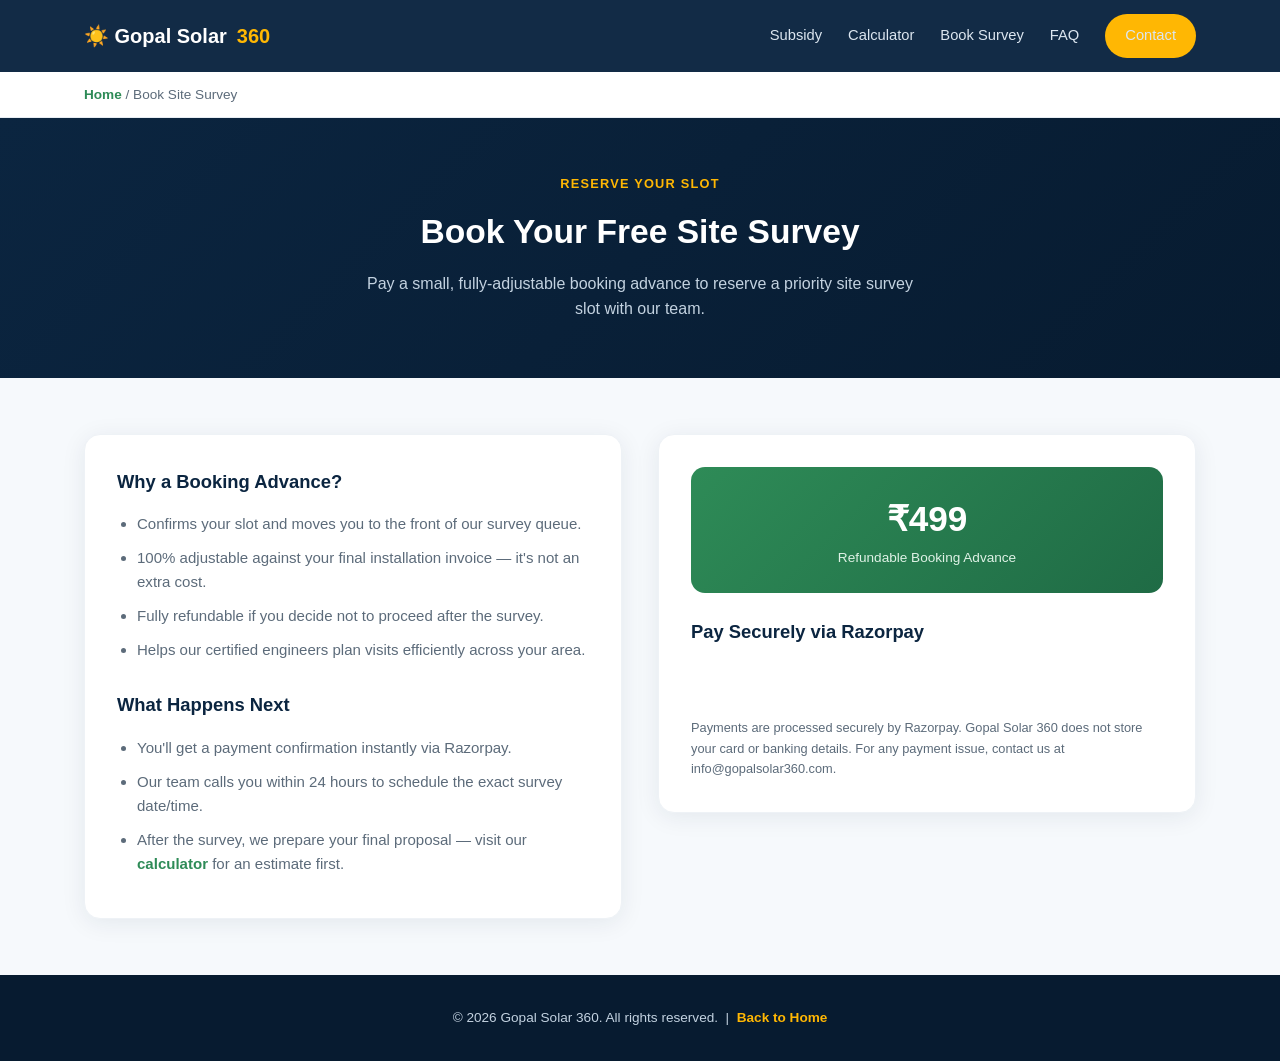
==== book-survey.html @ d84f49c1 "Add Razorpay booking-advance page for site survey scheduling - book-survey.html: Rs.499 refundable a" ====
<!DOCTYPE html>
<html lang="en">
<head>
<meta charset="UTF-8">
<meta name="viewport" content="width=device-width, initial-scale=1.0">
<title>Book Your Site Survey | Gopal Solar 360</title>
<meta name="description" content="Reserve your free rooftop solar site survey slot with Gopal Solar 360 by paying a small, fully-adjustable booking advance online via Razorpay.">
<style>
  :root{
    --navy:#0b2540;--navy-dark:#071b30;--sun:#ffb703;--sun-dark:#f08c00;
    --leaf:#2e8b57;--ink:#1a2733;--muted:#5c6b7a;--bg:#f6f9fc;--card:#ffffff;--radius:16px;
  }
  *{box-sizing:border-box;margin:0;padding:0;}
  body{font-family:'Segoe UI',Roboto,Arial,sans-serif;color:var(--ink);background:var(--bg);line-height:1.6;}
  a{text-decoration:none;color:inherit;}
  .container{max-width:1160px;margin:0 auto;padding:0 24px;}

  header{position:sticky;top:0;z-index:100;background:rgba(11,37,64,0.97);backdrop-filter:blur(6px);}
  .nav{display:flex;align-items:center;justify-content:space-between;padding:14px 24px;max-width:1160px;margin:0 auto;}
  .logo{display:flex;align-items:center;gap:10px;font-weight:800;font-size:1.25rem;color:#fff;}
  .logo .dot{color:var(--sun);}
  .nav-links{display:flex;gap:26px;align-items:center;}
  .nav-links a{color:#dce6f0;font-weight:500;font-size:.92rem;}
  .nav-links a:hover{color:var(--sun);}
  .nav-cta{background:var(--sun);color:var(--navy-dark);padding:10px 20px;border-radius:999px;font-weight:700;font-size:.88rem;}
  .menu-btn{display:none;background:none;border:none;color:#fff;font-size:1.6rem;cursor:pointer;}

  .breadcrumb{background:#fff;border-bottom:1px solid #e7edf3;font-size:.85rem;color:var(--muted);}
  .breadcrumb .container{padding:12px 24px;}
  .breadcrumb a{color:var(--leaf);font-weight:600;}

  .page-hero{background:linear-gradient(135deg,var(--navy) 0%,var(--navy-dark) 100%);color:#fff;padding:56px 0;text-align:center;}
  .page-hero .eyebrow{color:var(--sun);font-weight:800;letter-spacing:1.2px;font-size:.8rem;text-transform:uppercase;margin-bottom:10px;display:block;}
  .page-hero h1{font-size:2.1rem;font-weight:800;margin-bottom:12px;}
  .page-hero p{color:#c3d2e0;max-width:560px;margin:0 auto;}

  section{padding:56px 0;}
  .book-wrap{display:grid;grid-template-columns:1fr 1fr;gap:36px;align-items:start;}

  .card{background:var(--card);border-radius:var(--radius);padding:32px;box-shadow:0 4px 24px rgba(11,37,64,.08);border:1px solid #eef2f6;}
  .card h3{color:var(--navy);font-size:1.15rem;margin-bottom:16px;font-weight:700;}
  .card ul{margin-left:20px;color:var(--muted);font-size:.94rem;}
  .card ul li{margin-bottom:10px;}

  .amount-box{
    background:linear-gradient(135deg,var(--leaf),#1f6b45);color:#fff;border-radius:14px;
    padding:24px;text-align:center;margin-bottom:24px;
  }
  .amount-box .amt{font-size:2.2rem;font-weight:800;}
  .amount-box .note{font-size:.85rem;color:#dff2e6;}

  .payment-wrap{text-align:center;padding:20px 0;}
  .disclaimer{font-size:.8rem;color:var(--muted);margin-top:16px;}

  footer{background:var(--navy-dark);color:#c3d2e0;padding:32px 0;text-align:center;font-size:.85rem;}
  footer a{color:var(--sun);font-weight:600;}

  #toTop{position:fixed;bottom:26px;right:26px;width:46px;height:46px;border-radius:50%;background:var(--sun);color:var(--navy-dark);border:none;font-size:1.2rem;font-weight:800;cursor:pointer;display:none;align-items:center;justify-content:center;box-shadow:0 8px 20px rgba(0,0,0,.25);z-index:200;}

  @media(max-width:800px){ .book-wrap{grid-template-columns:1fr;} }
  @media(max-width:640px){ .nav-links{display:none;} .menu-btn{display:block;} .page-hero h1{font-size:1.7rem;} }
</style>
</head>
<body>

<header>
  <div class="nav">
    <a href="index.html" class="logo">☀️ Gopal Solar<span class="dot">360</span></a>
    <nav class="nav-links">
      <a href="index.html#subsidy">Subsidy</a>
      <a href="calculator.html">Calculator</a>
      <a href="book-survey.html">Book Survey</a>
      <a href="index.html#faq">FAQ</a>
      <a href="index.html#contact" class="nav-cta">Contact</a>
    </nav>
    <button class="menu-btn" aria-label="menu">☰</button>
  </div>
</header>

<div class="breadcrumb">
  <div class="container"><a href="index.html">Home</a> / Book Site Survey</div>
</div>

<div class="page-hero">
  <div class="container">
    <span class="eyebrow">Reserve Your Slot</span>
    <h1>Book Your Free Site Survey</h1>
    <p>Pay a small, fully-adjustable booking advance to reserve a priority site survey slot with our team.</p>
  </div>
</div>

<section>
  <div class="container book-wrap">
    <div class="card">
      <h3>Why a Booking Advance?</h3>
      <ul>
        <li>Confirms your slot and moves you to the front of our survey queue.</li>
        <li>100% adjustable against your final installation invoice — it's not an extra cost.</li>
        <li>Fully refundable if you decide not to proceed after the survey.</li>
        <li>Helps our certified engineers plan visits efficiently across your area.</li>
      </ul>
      <h3 style="margin-top:28px;">What Happens Next</h3>
      <ul>
        <li>You'll get a payment confirmation instantly via Razorpay.</li>
        <li>Our team calls you within 24 hours to schedule the exact survey date/time.</li>
        <li>After the survey, we prepare your final proposal — visit our <a href="calculator.html" style="color:var(--leaf);font-weight:700;">calculator</a> for an estimate first.</li>
      </ul>
    </div>

    <div class="card">
      <div class="amount-box">
        <div class="amt">₹499</div>
        <div class="note">Refundable Booking Advance</div>
      </div>
      <h3>Pay Securely via Razorpay</h3>
      <div class="payment-wrap">
        <!--
          STEP 1: Log in to your Razorpay Dashboard -> Payment Pages/Buttons -> Payment Button
          STEP 2: Create a button, e.g. "Site Survey Booking Advance", amount Rs.499 (or customer-editable),
                  enable prefill fields for Name / Email / Contact.
          STEP 3: Razorpay gives you a <form> snippet with a data-payment_button_id.
                  Replace the placeholder form below with that exact snippet.
        -->
        <form>
          <script
            src="https://checkout.razorpay.com/v1/payment-button.js"
            data-payment_button_id="REPLACE_WITH_YOUR_RAZORPAY_PAYMENT_BUTTON_ID"
            async>
          </script>
        </form>
      </div>
      <p class="disclaimer">Payments are processed securely by Razorpay. Gopal Solar 360 does not store your card or banking details. For any payment issue, contact us at info@gopalsolar360.com.</p>
    </div>
  </div>
</section>

<footer>
  <p>&copy; 2026 Gopal Solar 360. All rights reserved. &nbsp;|&nbsp; <a href="index.html">Back to Home</a></p>
</footer>

<button id="toTop" aria-label="Back to top">↑</button>

<script>
  const toTop = document.getElementById('toTop');
  window.addEventListener('scroll', () => { toTop.style.display = window.scrollY > 400 ? 'flex' : 'none'; });
  toTop.addEventListener('click', () => window.scrollTo({top:0, behavior:'smooth'}));

  const menuBtn = document.querySelector('.menu-btn');
  const navLinks = document.querySelector('.nav-links');
  menuBtn.addEventListener('click', () => {
    const open = navLinks.style.display === 'flex';
    navLinks.style.display = open ? 'none' : 'flex';
    navLinks.style.flexDirection = 'column';
    navLinks.style.position = 'absolute';
    navLinks.style.top = '64px';
    navLinks.style.right = '20px';
    navLinks.style.background = '#0b2540';
    navLinks.style.padding = '20px';
    navLinks.style.borderRadius = '12px';
  });
</script>

</body>
</html>
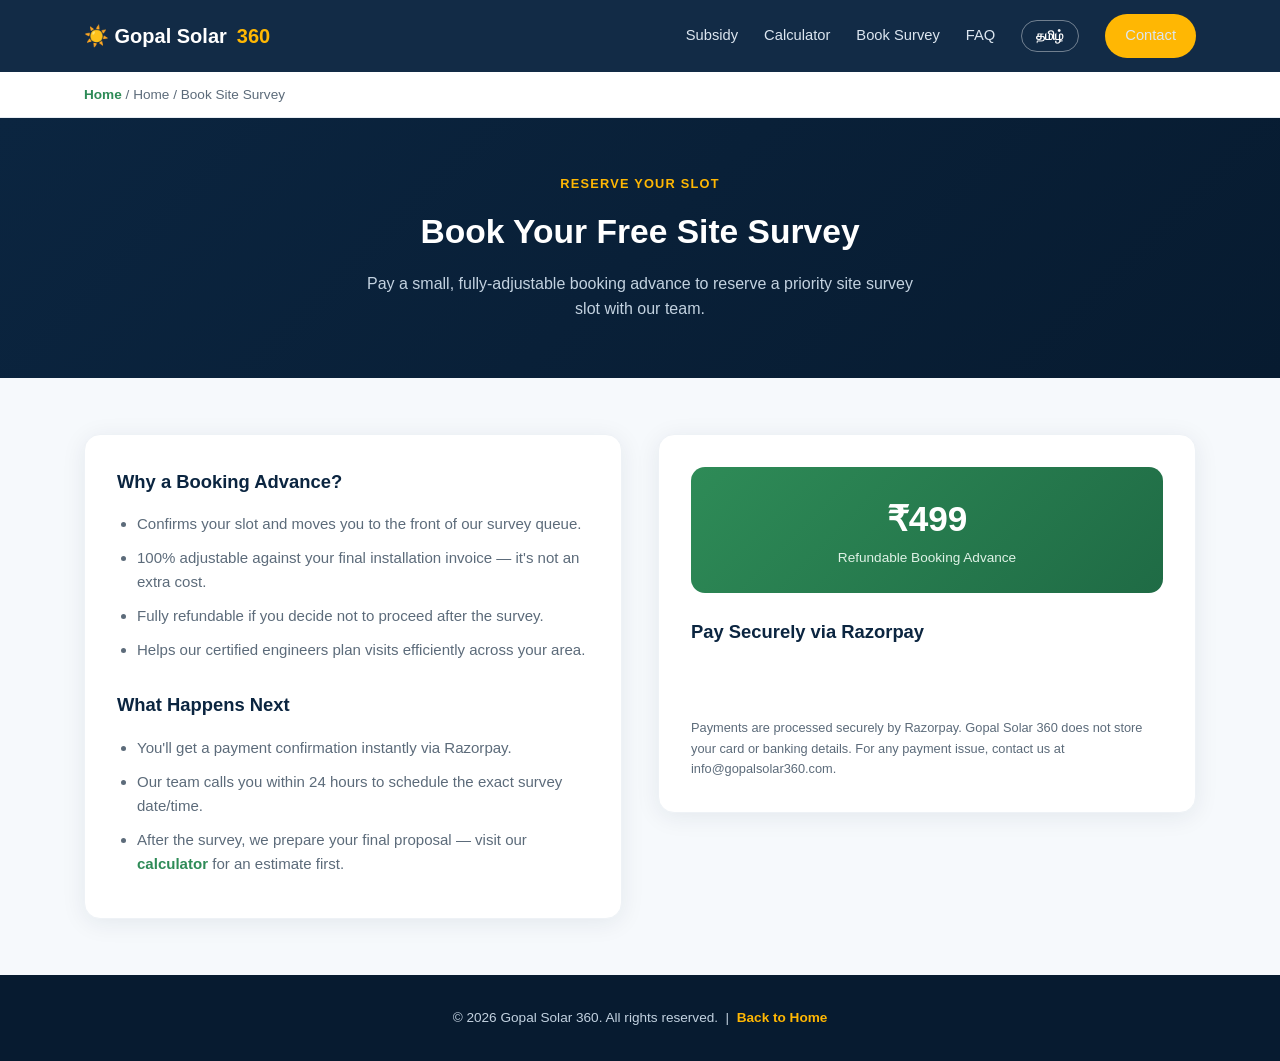
==== commit 8bb3c280: "Add English/Tamil language toggle across all public pages - assets/i18n.js: shared translation dicti" ====
--- a/book-survey.html
+++ b/book-survey.html
@@ -24,6 +24,8 @@
   .nav-links a:hover{color:var(--sun);}
   .nav-cta{background:var(--sun);color:var(--navy-dark);padding:10px 20px;border-radius:999px;font-weight:700;font-size:.88rem;}
   .menu-btn{display:none;background:none;border:none;color:#fff;font-size:1.6rem;cursor:pointer;}
+  .lang-toggle{background:transparent;border:1px solid rgba(255,255,255,.4);color:#fff;padding:7px 14px;border-radius:999px;font-size:.82rem;font-weight:700;cursor:pointer;transition:background .2s;}
+  .lang-toggle:hover{background:rgba(255,255,255,.12);}
 
   .breadcrumb{background:#fff;border-bottom:1px solid #e7edf3;font-size:.85rem;color:var(--muted);}
   .breadcrumb .container{padding:12px 24px;}
@@ -67,52 +69,53 @@
   <div class="nav">
     <a href="index.html" class="logo">☀️ Gopal Solar<span class="dot">360</span></a>
     <nav class="nav-links">
-      <a href="index.html#subsidy">Subsidy</a>
-      <a href="calculator.html">Calculator</a>
-      <a href="book-survey.html">Book Survey</a>
-      <a href="index.html#faq">FAQ</a>
-      <a href="index.html#contact" class="nav-cta">Contact</a>
+      <a href="index.html#subsidy" data-i18n="nav_subsidy">Subsidy</a>
+      <a href="calculator.html" data-i18n="nav_calculator">Calculator</a>
+      <a href="book-survey.html" data-i18n="nav_booksurvey">Book Survey</a>
+      <a href="index.html#faq" data-i18n="nav_faq">FAQ</a>
+      <button class="lang-toggle">தமிழ்</button>
+      <a href="index.html#contact" class="nav-cta" data-i18n="nav_contact">Contact</a>
     </nav>
     <button class="menu-btn" aria-label="menu">☰</button>
   </div>
 </header>
 
 <div class="breadcrumb">
-  <div class="container"><a href="index.html">Home</a> / Book Site Survey</div>
+  <div class="container"><a href="index.html" data-i18n="nav_home">Home</a> / <span data-i18n="book_breadcrumb">Book Site Survey</span></div>
 </div>
 
 <div class="page-hero">
   <div class="container">
-    <span class="eyebrow">Reserve Your Slot</span>
-    <h1>Book Your Free Site Survey</h1>
-    <p>Pay a small, fully-adjustable booking advance to reserve a priority site survey slot with our team.</p>
+    <span class="eyebrow" data-i18n="book_eyebrow">Reserve Your Slot</span>
+    <h1 data-i18n="book_h1">Book Your Free Site Survey</h1>
+    <p data-i18n="book_lead">Pay a small, fully-adjustable booking advance to reserve a priority site survey slot with our team.</p>
   </div>
 </div>
 
 <section>
   <div class="container book-wrap">
     <div class="card">
-      <h3>Why a Booking Advance?</h3>
+      <h3 data-i18n="book_why_h3">Why a Booking Advance?</h3>
       <ul>
-        <li>Confirms your slot and moves you to the front of our survey queue.</li>
-        <li>100% adjustable against your final installation invoice — it's not an extra cost.</li>
-        <li>Fully refundable if you decide not to proceed after the survey.</li>
-        <li>Helps our certified engineers plan visits efficiently across your area.</li>
+        <li data-i18n="book_why1">Confirms your slot and moves you to the front of our survey queue.</li>
+        <li data-i18n="book_why2">100% adjustable against your final installation invoice — it's not an extra cost.</li>
+        <li data-i18n="book_why3">Fully refundable if you decide not to proceed after the survey.</li>
+        <li data-i18n="book_why4">Helps our certified engineers plan visits efficiently across your area.</li>
       </ul>
-      <h3 style="margin-top:28px;">What Happens Next</h3>
+      <h3 style="margin-top:28px;" data-i18n="book_next_h3">What Happens Next</h3>
       <ul>
-        <li>You'll get a payment confirmation instantly via Razorpay.</li>
-        <li>Our team calls you within 24 hours to schedule the exact survey date/time.</li>
-        <li>After the survey, we prepare your final proposal — visit our <a href="calculator.html" style="color:var(--leaf);font-weight:700;">calculator</a> for an estimate first.</li>
+        <li data-i18n="book_next1">You'll get a payment confirmation instantly via Razorpay.</li>
+        <li data-i18n="book_next2">Our team calls you within 24 hours to schedule the exact survey date/time.</li>
+        <li><span data-i18n="book_next3_pre">After the survey, we prepare your final proposal — visit our</span> <a href="calculator.html" style="color:var(--leaf);font-weight:700;" data-i18n="book_next3_link">calculator</a> <span data-i18n="book_next3_post">for an estimate first.</span></li>
       </ul>
     </div>
 
     <div class="card">
       <div class="amount-box">
         <div class="amt">₹499</div>
-        <div class="note">Refundable Booking Advance</div>
+        <div class="note" data-i18n="book_amount_note">Refundable Booking Advance</div>
       </div>
-      <h3>Pay Securely via Razorpay</h3>
+      <h3 data-i18n="book_pay_h3">Pay Securely via Razorpay</h3>
       <div class="payment-wrap">
         <!--
           STEP 1: Log in to your Razorpay Dashboard -> Payment Pages/Buttons -> Payment Button
@@ -129,13 +132,13 @@
           </script>
         </form>
       </div>
-      <p class="disclaimer">Payments are processed securely by Razorpay. Gopal Solar 360 does not store your card or banking details. For any payment issue, contact us at info@gopalsolar360.com.</p>
+      <p class="disclaimer" data-i18n="book_disclaimer">Payments are processed securely by Razorpay. Gopal Solar 360 does not store your card or banking details. For any payment issue, contact us at info@gopalsolar360.com.</p>
     </div>
   </div>
 </section>
 
 <footer>
-  <p>&copy; 2026 Gopal Solar 360. All rights reserved. &nbsp;|&nbsp; <a href="index.html">Back to Home</a></p>
+  <p><span data-i18n="book_footer">&copy; 2026 Gopal Solar 360. All rights reserved.</span> &nbsp;|&nbsp; <a href="index.html" data-i18n="book_footer_back">Back to Home</a></p>
 </footer>
 
 <button id="toTop" aria-label="Back to top">↑</button>
@@ -159,6 +162,7 @@
     navLinks.style.borderRadius = '12px';
   });
 </script>
+<script src="assets/i18n.js"></script>
 
 </body>
 </html>
